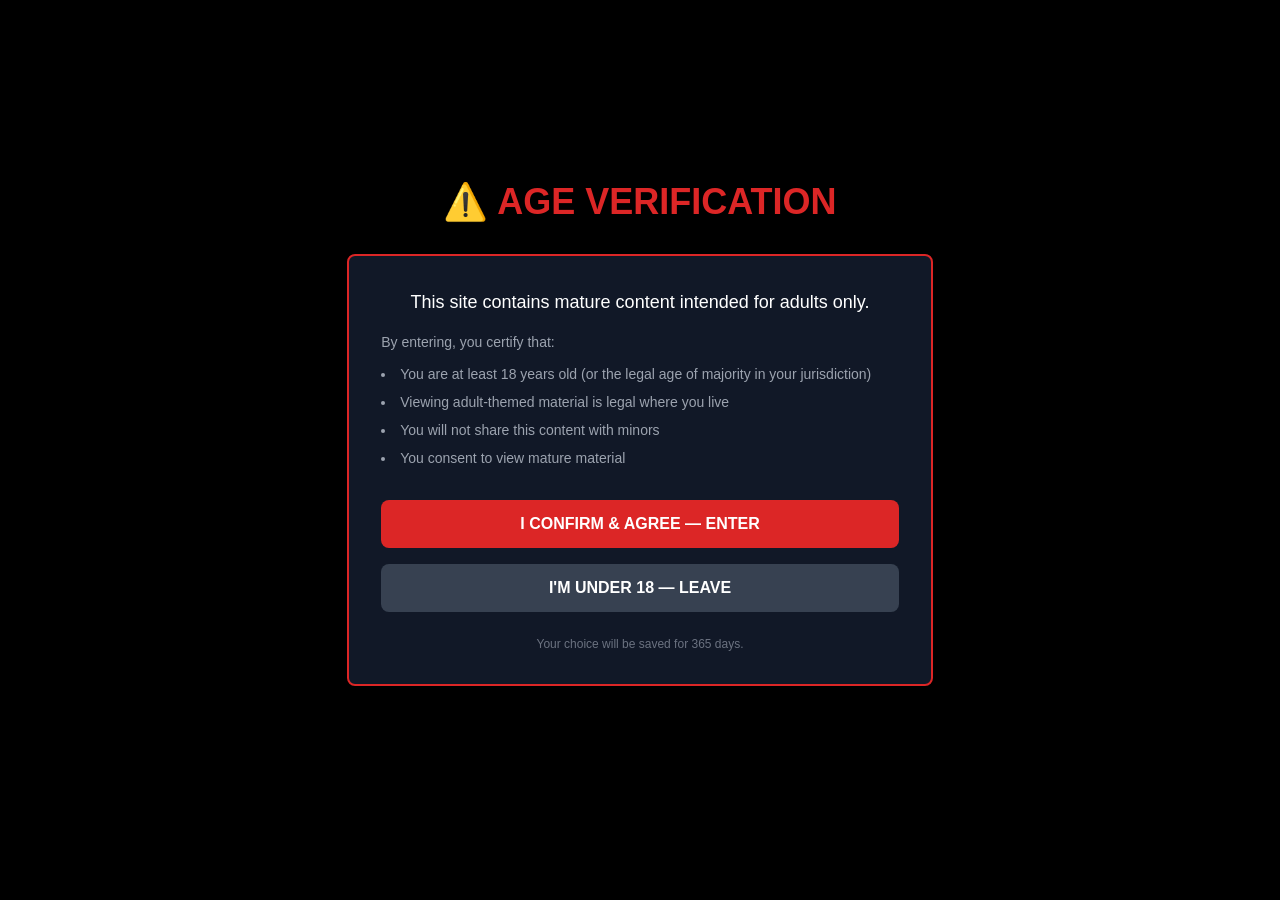
==== index.html @ cfccd3e4 "deploy: trigger p w" ====
<!DOCTYPE html><!--Yv0OJzsBeHcERtfbTDhoM--><html lang="en"><head><meta charSet="utf-8"/><meta name="viewport" content="width=device-width, initial-scale=1"/><link rel="preload" as="image" href="/teruko-banner.jpg"/><link rel="stylesheet" href="/_next/static/css/2d4ca1eadabb039b.css" data-precedence="next"/><link rel="preload" as="script" fetchPriority="low" href="/_next/static/chunks/webpack-4772d34723bd25e0.js"/><script src="/_next/static/chunks/4bd1b696-c023c6e3521b1417.js" async=""></script><script src="/_next/static/chunks/255-67e8754147461423.js" async=""></script><script src="/_next/static/chunks/main-app-3a2c3ef1e2e96ebe.js" async=""></script><script src="/_next/static/chunks/239-b646c2548f24b562.js" async=""></script><script src="/_next/static/chunks/app/page-3cd52ec85c9e591f.js" async=""></script><title>Goddess Teruko</title><meta name="description" content="Goddess Teruko - Personal Brand"/><script src="/_next/static/chunks/polyfills-42372ed130431b0a.js" noModule=""></script></head><body class="bg-black text-white"><div hidden=""><!--$--><!--/$--></div><main class="min-h-screen"><nav class="fixed top-0 w-full bg-black bg-opacity-90 backdrop-blur-md border-b border-gray-800 z-40"><div class="max-w-7xl mx-auto px-6 py-4"><p class="text-lg font-bold text-red-500 tracking-wider">WELCOME</p></div></nav><section class="pt-32 pb-20 px-6 flex items-center justify-center min-h-screen"><div class="max-w-6xl mx-auto w-full space-y-8"><div class="rounded-lg overflow-hidden border border-red-700 bg-gray-900 mx-auto w-full max-w-4xl"><div class="relative w-full"><img alt="Goddess Teruko" width="1200" height="600" decoding="async" data-nimg="1" class="w-full h-auto" style="color:transparent" src="/teruko-banner.jpg"/></div></div><div class="grid grid-cols-3 gap-6 max-w-4xl mx-auto w-full"><div class="col-span-2"><div class="p-12 rounded-xl border border-red-700 bg-gradient-to-br from-red-900/30 to-transparent h-full flex items-center justify-center cursor-default"><p class="text-2xl md:text-3xl font-bold leading-relaxed text-white text-center italic" style="font-family:Georgia, serif">Hello everyone I&#x27;m Teruko and I&#x27;m here to make you all my little pets~ come in my DMs and submit for me, don&#x27;t resist it&#x27;s pointless</p></div></div><div class="space-y-6"><a href="https://x.com/Goddess_Teruko" target="_blank" rel="noopener noreferrer" class="group block"><div class="glow-on-hover h-full p-8 rounded-xl border border-red-700/60 bg-gradient-to-br from-red-900/20 to-transparent hover:from-red-900/40 transition duration-300 cursor-pointer flex flex-col items-center justify-center space-y-4"><div class="w-14 h-14 rounded-full border-2 border-red-600 flex items-center justify-center group-hover:bg-red-700 transition duration-300"><svg class="w-7 h-7" fill="currentColor" viewBox="0 0 24 24"><path d="M23 3a10.9 10.9 0 01-3.14 1.53 4.48 4.48 0 00-7.86 3v1A10.66 10.66 0 013 4s-4 9 5 13a11.64 11.64 0 01-7 2s9 5 20 5a9.5 9.5 0 00-9-5.5c4.75 2.25 7-7 7-7a4.5 4.5 0 00-4.5-4.5z"></path></svg></div><p class="text-lg font-bold text-red-500 group-hover:text-red-400 transition">TWITTER</p></div></a><a href="https://throne.com/goddess_teruko_" target="_blank" rel="noopener noreferrer" class="group block"><div class="glow-on-hover h-full p-8 rounded-xl border border-red-700/60 bg-gradient-to-br from-red-900/20 to-transparent hover:from-red-900/40 transition duration-300 cursor-pointer flex flex-col items-center justify-center space-y-4"><div class="w-14 h-14 rounded-full border-2 border-red-600 flex items-center justify-center group-hover:bg-red-700 transition duration-300"><svg class="w-7 h-7" fill="currentColor" viewBox="0 0 24 24"><path d="M12 2l3.09 6.26L22 9.27l-5 4.87 1.18 6.88L12 17.77l-6.18 3.25L7 14.14 2 9.27l6.91-1.01L12 2z"></path></svg></div><p class="text-lg font-bold text-red-500 group-hover:text-red-400 transition">THRONE</p></div></a></div></div></div></section></main><!--$--><!--/$--><script src="/_next/static/chunks/webpack-4772d34723bd25e0.js" id="_R_" async=""></script><script>(self.__next_f=self.__next_f||[]).push([0])</script><script>self.__next_f.push([1,"1:\"$Sreact.fragment\"\n2:I[9766,[],\"\"]\n3:I[8924,[],\"\"]\n4:I[1959,[],\"ClientPageRoot\"]\n5:I[3267,[\"239\",\"static/chunks/239-b646c2548f24b562.js\",\"974\",\"static/chunks/app/page-3cd52ec85c9e591f.js\"],\"default\"]\n8:I[4431,[],\"OutletBoundary\"]\na:I[5278,[],\"AsyncMetadataOutlet\"]\nc:I[4431,[],\"ViewportBoundary\"]\ne:I[4431,[],\"MetadataBoundary\"]\nf:\"$Sreact.suspense\"\n11:I[7150,[],\"\"]\n:HL[\"/_next/static/css/2d4ca1eadabb039b.css\",\"style\"]\n"])</script><script>self.__next_f.push([1,"0:{\"P\":null,\"b\":\"Yv0OJzsBeHcERtfbTDhoM\",\"p\":\"\",\"c\":[\"\",\"\"],\"i\":false,\"f\":[[[\"\",{\"children\":[\"__PAGE__\",{}]},\"$undefined\",\"$undefined\",true],[\"\",[\"$\",\"$1\",\"c\",{\"children\":[[[\"$\",\"link\",\"0\",{\"rel\":\"stylesheet\",\"href\":\"/_next/static/css/2d4ca1eadabb039b.css\",\"precedence\":\"next\",\"crossOrigin\":\"$undefined\",\"nonce\":\"$undefined\"}]],[\"$\",\"html\",null,{\"lang\":\"en\",\"children\":[\"$\",\"body\",null,{\"className\":\"bg-black text-white\",\"children\":[\"$\",\"$L2\",null,{\"parallelRouterKey\":\"children\",\"error\":\"$undefined\",\"errorStyles\":\"$undefined\",\"errorScripts\":\"$undefined\",\"template\":[\"$\",\"$L3\",null,{}],\"templateStyles\":\"$undefined\",\"templateScripts\":\"$undefined\",\"notFound\":[[[\"$\",\"title\",null,{\"children\":\"404: This page could not be found.\"}],[\"$\",\"div\",null,{\"style\":{\"fontFamily\":\"system-ui,\\\"Segoe UI\\\",Roboto,Helvetica,Arial,sans-serif,\\\"Apple Color Emoji\\\",\\\"Segoe UI Emoji\\\"\",\"height\":\"100vh\",\"textAlign\":\"center\",\"display\":\"flex\",\"flexDirection\":\"column\",\"alignItems\":\"center\",\"justifyContent\":\"center\"},\"children\":[\"$\",\"div\",null,{\"children\":[[\"$\",\"style\",null,{\"dangerouslySetInnerHTML\":{\"__html\":\"body{color:#000;background:#fff;margin:0}.next-error-h1{border-right:1px solid rgba(0,0,0,.3)}@media (prefers-color-scheme:dark){body{color:#fff;background:#000}.next-error-h1{border-right:1px solid rgba(255,255,255,.3)}}\"}}],[\"$\",\"h1\",null,{\"className\":\"next-error-h1\",\"style\":{\"display\":\"inline-block\",\"margin\":\"0 20px 0 0\",\"padding\":\"0 23px 0 0\",\"fontSize\":24,\"fontWeight\":500,\"verticalAlign\":\"top\",\"lineHeight\":\"49px\"},\"children\":404}],[\"$\",\"div\",null,{\"style\":{\"display\":\"inline-block\"},\"children\":[\"$\",\"h2\",null,{\"style\":{\"fontSize\":14,\"fontWeight\":400,\"lineHeight\":\"49px\",\"margin\":0},\"children\":\"This page could not be found.\"}]}]]}]}]],[]],\"forbidden\":\"$undefined\",\"unauthorized\":\"$undefined\"}]}]}]]}],{\"children\":[\"__PAGE__\",[\"$\",\"$1\",\"c\",{\"children\":[[\"$\",\"$L4\",null,{\"Component\":\"$5\",\"searchParams\":{},\"params\":{},\"promises\":[\"$@6\",\"$@7\"]}],null,[\"$\",\"$L8\",null,{\"children\":[\"$L9\",[\"$\",\"$La\",null,{\"promise\":\"$@b\"}]]}]]}],{},null,false]},null,false],[\"$\",\"$1\",\"h\",{\"children\":[null,[[\"$\",\"$Lc\",null,{\"children\":\"$Ld\"}],null],[\"$\",\"$Le\",null,{\"children\":[\"$\",\"div\",null,{\"hidden\":true,\"children\":[\"$\",\"$f\",null,{\"fallback\":null,\"children\":\"$L10\"}]}]}]]}],false]],\"m\":\"$undefined\",\"G\":[\"$11\",[]],\"s\":false,\"S\":true}\n"])</script><script>self.__next_f.push([1,"6:{}\n7:\"$0:f:0:1:2:children:1:props:children:0:props:params\"\n"])</script><script>self.__next_f.push([1,"d:[[\"$\",\"meta\",\"0\",{\"charSet\":\"utf-8\"}],[\"$\",\"meta\",\"1\",{\"name\":\"viewport\",\"content\":\"width=device-width, initial-scale=1\"}]]\n9:null\n"])</script><script>self.__next_f.push([1,"b:{\"metadata\":[[\"$\",\"title\",\"0\",{\"children\":\"Goddess Teruko\"}],[\"$\",\"meta\",\"1\",{\"name\":\"description\",\"content\":\"Goddess Teruko - Personal Brand\"}]],\"error\":null,\"digest\":\"$undefined\"}\n"])</script><script>self.__next_f.push([1,"10:\"$b:metadata\"\n"])</script></body></html>
---- _next/static/css/2d4ca1eadabb039b.css ----
*,:after,:before{--tw-border-spacing-x:0;--tw-border-spacing-y:0;--tw-translate-x:0;--tw-translate-y:0;--tw-rotate:0;--tw-skew-x:0;--tw-skew-y:0;--tw-scale-x:1;--tw-scale-y:1;--tw-pan-x: ;--tw-pan-y: ;--tw-pinch-zoom: ;--tw-scroll-snap-strictness:proximity;--tw-gradient-from-position: ;--tw-gradient-via-position: ;--tw-gradient-to-position: ;--tw-ordinal: ;--tw-slashed-zero: ;--tw-numeric-figure: ;--tw-numeric-spacing: ;--tw-numeric-fraction: ;--tw-ring-inset: ;--tw-ring-offset-width:0px;--tw-ring-offset-color:#fff;--tw-ring-color:rgb(59 130 246/0.5);--tw-ring-offset-shadow:0 0 #0000;--tw-ring-shadow:0 0 #0000;--tw-shadow:0 0 #0000;--tw-shadow-colored:0 0 #0000;--tw-blur: ;--tw-brightness: ;--tw-contrast: ;--tw-grayscale: ;--tw-hue-rotate: ;--tw-invert: ;--tw-saturate: ;--tw-sepia: ;--tw-drop-shadow: ;--tw-backdrop-blur: ;--tw-backdrop-brightness: ;--tw-backdrop-contrast: ;--tw-backdrop-grayscale: ;--tw-backdrop-hue-rotate: ;--tw-backdrop-invert: ;--tw-backdrop-opacity: ;--tw-backdrop-saturate: ;--tw-backdrop-sepia: ;--tw-contain-size: ;--tw-contain-layout: ;--tw-contain-paint: ;--tw-contain-style: }::backdrop{--tw-border-spacing-x:0;--tw-border-spacing-y:0;--tw-translate-x:0;--tw-translate-y:0;--tw-rotate:0;--tw-skew-x:0;--tw-skew-y:0;--tw-scale-x:1;--tw-scale-y:1;--tw-pan-x: ;--tw-pan-y: ;--tw-pinch-zoom: ;--tw-scroll-snap-strictness:proximity;--tw-gradient-from-position: ;--tw-gradient-via-position: ;--tw-gradient-to-position: ;--tw-ordinal: ;--tw-slashed-zero: ;--tw-numeric-figure: ;--tw-numeric-spacing: ;--tw-numeric-fraction: ;--tw-ring-inset: ;--tw-ring-offset-width:0px;--tw-ring-offset-color:#fff;--tw-ring-color:rgb(59 130 246/0.5);--tw-ring-offset-shadow:0 0 #0000;--tw-ring-shadow:0 0 #0000;--tw-shadow:0 0 #0000;--tw-shadow-colored:0 0 #0000;--tw-blur: ;--tw-brightness: ;--tw-contrast: ;--tw-grayscale: ;--tw-hue-rotate: ;--tw-invert: ;--tw-saturate: ;--tw-sepia: ;--tw-drop-shadow: ;--tw-backdrop-blur: ;--tw-backdrop-brightness: ;--tw-backdrop-contrast: ;--tw-backdrop-grayscale: ;--tw-backdrop-hue-rotate: ;--tw-backdrop-invert: ;--tw-backdrop-opacity: ;--tw-backdrop-saturate: ;--tw-backdrop-sepia: ;--tw-contain-size: ;--tw-contain-layout: ;--tw-contain-paint: ;--tw-contain-style: }/*
! tailwindcss v3.4.19 | MIT License | https://tailwindcss.com
*/*,:after,:before{box-sizing:border-box;border:0 solid #e5e7eb}:after,:before{--tw-content:""}:host,html{line-height:1.5;-webkit-text-size-adjust:100%;-moz-tab-size:4;-o-tab-size:4;tab-size:4;font-family:ui-sans-serif,system-ui,sans-serif,Apple Color Emoji,Segoe UI Emoji,Segoe UI Symbol,Noto Color Emoji;font-feature-settings:normal;font-variation-settings:normal;-webkit-tap-highlight-color:transparent}body{margin:0;line-height:inherit}hr{height:0;color:inherit;border-top-width:1px}abbr:where([title]){-webkit-text-decoration:underline dotted;text-decoration:underline dotted}h1,h2,h3,h4,h5,h6{font-size:inherit;font-weight:inherit}a{color:inherit;text-decoration:inherit}b,strong{font-weight:bolder}code,kbd,pre,samp{font-family:ui-monospace,SFMono-Regular,Menlo,Monaco,Consolas,Liberation Mono,Courier New,monospace;font-feature-settings:normal;font-variation-settings:normal;font-size:1em}small{font-size:80%}sub,sup{font-size:75%;line-height:0;position:relative;vertical-align:baseline}sub{bottom:-.25em}sup{top:-.5em}table{text-indent:0;border-color:inherit;border-collapse:collapse}button,input,optgroup,select,textarea{font-family:inherit;font-feature-settings:inherit;font-variation-settings:inherit;font-size:100%;font-weight:inherit;line-height:inherit;letter-spacing:inherit;color:inherit;margin:0;padding:0}button,select{text-transform:none}button,input:where([type=button]),input:where([type=reset]),input:where([type=submit]){-webkit-appearance:button;background-color:transparent;background-image:none}:-moz-focusring{outline:auto}:-moz-ui-invalid{box-shadow:none}progress{vertical-align:baseline}::-webkit-inner-spin-button,::-webkit-outer-spin-button{height:auto}[type=search]{-webkit-appearance:textfield;outline-offset:-2px}::-webkit-search-decoration{-webkit-appearance:none}::-webkit-file-upload-button{-webkit-appearance:button;font:inherit}summary{display:list-item}blockquote,dd,dl,figure,h1,h2,h3,h4,h5,h6,hr,p,pre{margin:0}fieldset{margin:0}fieldset,legend{padding:0}menu,ol,ul{list-style:none;margin:0;padding:0}dialog{padding:0}textarea{resize:vertical}input::-moz-placeholder,textarea::-moz-placeholder{opacity:1;color:#9ca3af}input::placeholder,textarea::placeholder{opacity:1;color:#9ca3af}[role=button],button{cursor:pointer}:disabled{cursor:default}audio,canvas,embed,iframe,img,object,svg,video{display:block;vertical-align:middle}img,video{max-width:100%;height:auto}[hidden]:where(:not([hidden=until-found])){display:none}.fixed{position:fixed}.relative{position:relative}.inset-0{inset:0}.top-0{top:0}.z-40{z-index:40}.z-50{z-index:50}.col-span-2{grid-column:span 2/span 2}.mx-auto{margin-left:auto;margin-right:auto}.mb-4{margin-bottom:1rem}.mb-8{margin-bottom:2rem}.mt-6{margin-top:1.5rem}.block{display:block}.flex{display:flex}.grid{display:grid}.h-14{height:3.5rem}.h-7{height:1.75rem}.h-auto{height:auto}.h-full{height:100%}.min-h-screen{min-height:100vh}.w-14{width:3.5rem}.w-7{width:1.75rem}.w-full{width:100%}.max-w-2xl{max-width:42rem}.max-w-4xl{max-width:56rem}.max-w-6xl{max-width:72rem}.max-w-7xl{max-width:80rem}.transform{transform:translate(var(--tw-translate-x),var(--tw-translate-y)) rotate(var(--tw-rotate)) skewX(var(--tw-skew-x)) skewY(var(--tw-skew-y)) scaleX(var(--tw-scale-x)) scaleY(var(--tw-scale-y))}.cursor-default{cursor:default}.cursor-pointer{cursor:pointer}.list-inside{list-style-position:inside}.list-disc{list-style-type:disc}.grid-cols-3{grid-template-columns:repeat(3,minmax(0,1fr))}.flex-col{flex-direction:column}.items-center{align-items:center}.justify-center{justify-content:center}.gap-6{gap:1.5rem}.space-y-2>:not([hidden])~:not([hidden]){--tw-space-y-reverse:0;margin-top:calc(.5rem * calc(1 - var(--tw-space-y-reverse)));margin-bottom:calc(.5rem * var(--tw-space-y-reverse))}.space-y-3>:not([hidden])~:not([hidden]){--tw-space-y-reverse:0;margin-top:calc(.75rem * calc(1 - var(--tw-space-y-reverse)));margin-bottom:calc(.75rem * var(--tw-space-y-reverse))}.space-y-4>:not([hidden])~:not([hidden]){--tw-space-y-reverse:0;margin-top:calc(1rem * calc(1 - var(--tw-space-y-reverse)));margin-bottom:calc(1rem * var(--tw-space-y-reverse))}.space-y-6>:not([hidden])~:not([hidden]){--tw-space-y-reverse:0;margin-top:calc(1.5rem * calc(1 - var(--tw-space-y-reverse)));margin-bottom:calc(1.5rem * var(--tw-space-y-reverse))}.space-y-8>:not([hidden])~:not([hidden]){--tw-space-y-reverse:0;margin-top:calc(2rem * calc(1 - var(--tw-space-y-reverse)));margin-bottom:calc(2rem * var(--tw-space-y-reverse))}.overflow-hidden{overflow:hidden}.rounded-full{border-radius:9999px}.rounded-lg{border-radius:.5rem}.rounded-xl{border-radius:.75rem}.border{border-width:1px}.border-2{border-width:2px}.border-b{border-bottom-width:1px}.border-gray-800{--tw-border-opacity:1;border-color:rgb(31 41 55/var(--tw-border-opacity,1))}.border-red-600{--tw-border-opacity:1;border-color:rgb(220 38 38/var(--tw-border-opacity,1))}.border-red-700{--tw-border-opacity:1;border-color:rgb(185 28 28/var(--tw-border-opacity,1))}.border-red-700\/60{border-color:rgb(185 28 28/.6)}.bg-black{--tw-bg-opacity:1;background-color:rgb(0 0 0/var(--tw-bg-opacity,1))}.bg-gray-700{--tw-bg-opacity:1;background-color:rgb(55 65 81/var(--tw-bg-opacity,1))}.bg-gray-900{--tw-bg-opacity:1;background-color:rgb(17 24 39/var(--tw-bg-opacity,1))}.bg-red-600{--tw-bg-opacity:1;background-color:rgb(220 38 38/var(--tw-bg-opacity,1))}.bg-opacity-90{--tw-bg-opacity:0.9}.bg-gradient-to-br{background-image:linear-gradient(to bottom right,var(--tw-gradient-stops))}.from-red-900\/20{--tw-gradient-from:rgb(127 29 29/0.2) var(--tw-gradient-from-position);--tw-gradient-to:rgb(127 29 29/0) var(--tw-gradient-to-position);--tw-gradient-stops:var(--tw-gradient-from),var(--tw-gradient-to)}.from-red-900\/30{--tw-gradient-from:rgb(127 29 29/0.3) var(--tw-gradient-from-position);--tw-gradient-to:rgb(127 29 29/0) var(--tw-gradient-to-position);--tw-gradient-stops:var(--tw-gradient-from),var(--tw-gradient-to)}.to-transparent{--tw-gradient-to:transparent var(--tw-gradient-to-position)}.p-12{padding:3rem}.p-8{padding:2rem}.px-6{padding-left:1.5rem;padding-right:1.5rem}.py-12{padding-top:3rem;padding-bottom:3rem}.py-3{padding-top:.75rem;padding-bottom:.75rem}.py-4{padding-top:1rem;padding-bottom:1rem}.pb-20{padding-bottom:5rem}.pt-32{padding-top:8rem}.text-left{text-align:left}.text-center{text-align:center}.text-2xl{font-size:1.5rem;line-height:2rem}.text-4xl{font-size:2.25rem;line-height:2.5rem}.text-lg{font-size:1.125rem;line-height:1.75rem}.text-sm{font-size:.875rem;line-height:1.25rem}.text-xs{font-size:.75rem;line-height:1rem}.font-bold{font-weight:700}.italic{font-style:italic}.leading-relaxed{line-height:1.625}.tracking-wider{letter-spacing:.05em}.text-gray-400{--tw-text-opacity:1;color:rgb(156 163 175/var(--tw-text-opacity,1))}.text-gray-500{--tw-text-opacity:1;color:rgb(107 114 128/var(--tw-text-opacity,1))}.text-red-500{--tw-text-opacity:1;color:rgb(239 68 68/var(--tw-text-opacity,1))}.text-red-600{--tw-text-opacity:1;color:rgb(220 38 38/var(--tw-text-opacity,1))}.text-white{--tw-text-opacity:1;color:rgb(255 255 255/var(--tw-text-opacity,1))}.backdrop-blur-md{--tw-backdrop-blur:blur(12px);backdrop-filter:var(--tw-backdrop-blur) var(--tw-backdrop-brightness) var(--tw-backdrop-contrast) var(--tw-backdrop-grayscale) var(--tw-backdrop-hue-rotate) var(--tw-backdrop-invert) var(--tw-backdrop-opacity) var(--tw-backdrop-saturate) var(--tw-backdrop-sepia)}.transition{transition-property:color,background-color,border-color,text-decoration-color,fill,stroke,opacity,box-shadow,transform,filter,backdrop-filter;transition-timing-function:cubic-bezier(.4,0,.2,1);transition-duration:.15s}.duration-300{transition-duration:.3s}*{margin:0;padding:0;box-sizing:border-box}html{scroll-behavior:smooth}body{font-family:-apple-system,BlinkMacSystemFont,Segoe UI,Roboto,Helvetica Neue,Arial,sans-serif;background:linear-gradient(135deg,#2a0f0f,#3d1818 25%,#331313 50%,#4a2020 75%,#220808);background-attachment:fixed;color:#ffffff;overflow-x:hidden;position:relative}body:before{content:"";position:fixed;top:0;left:0;right:0;bottom:0;background-image:radial-gradient(circle at 20% 30%,rgba(255,100,100,.08) 0,transparent 8%),radial-gradient(circle at 80% 70%,rgba(200,50,50,.06) 0,transparent 6%),radial-gradient(circle at 40% 80%,rgba(255,150,150,.07) 0,transparent 7%),radial-gradient(circle at 90% 20%,rgba(220,80,80,.05) 0,transparent 5%),radial-gradient(circle at 10% 60%,rgba(255,120,120,.06) 0,transparent 6%),radial-gradient(circle at 60% 50%,rgba(200,60,60,.05) 0,transparent 7%);pointer-events:none;z-index:0}.glow-on-hover{position:relative;transition:all .3s ease;overflow:hidden}.glow-on-hover:before{content:"";position:absolute;top:0;left:0;right:0;bottom:0;background:radial-gradient(circle at var(--mouse-x,50%) var(--mouse-y,50%),rgba(220,38,38,.3) 0,transparent 50%);opacity:0;transition:opacity .3s ease;pointer-events:none;z-index:1}.glow-on-hover:hover:before{opacity:1}.glow-on-hover>*{position:relative;z-index:2}a,button{transition:all .3s ease}.hover\:scale-105:hover{--tw-scale-x:1.05;--tw-scale-y:1.05;transform:translate(var(--tw-translate-x),var(--tw-translate-y)) rotate(var(--tw-rotate)) skewX(var(--tw-skew-x)) skewY(var(--tw-skew-y)) scaleX(var(--tw-scale-x)) scaleY(var(--tw-scale-y))}.hover\:bg-gray-600:hover{--tw-bg-opacity:1;background-color:rgb(75 85 99/var(--tw-bg-opacity,1))}.hover\:bg-red-700:hover{--tw-bg-opacity:1;background-color:rgb(185 28 28/var(--tw-bg-opacity,1))}.hover\:from-red-900\/40:hover{--tw-gradient-from:rgb(127 29 29/0.4) var(--tw-gradient-from-position);--tw-gradient-to:rgb(127 29 29/0) var(--tw-gradient-to-position);--tw-gradient-stops:var(--tw-gradient-from),var(--tw-gradient-to)}.group:hover .group-hover\:bg-red-700{--tw-bg-opacity:1;background-color:rgb(185 28 28/var(--tw-bg-opacity,1))}.group:hover .group-hover\:text-red-400{--tw-text-opacity:1;color:rgb(248 113 113/var(--tw-text-opacity,1))}@media (min-width:768px){.md\:text-3xl{font-size:1.875rem;line-height:2.25rem}}
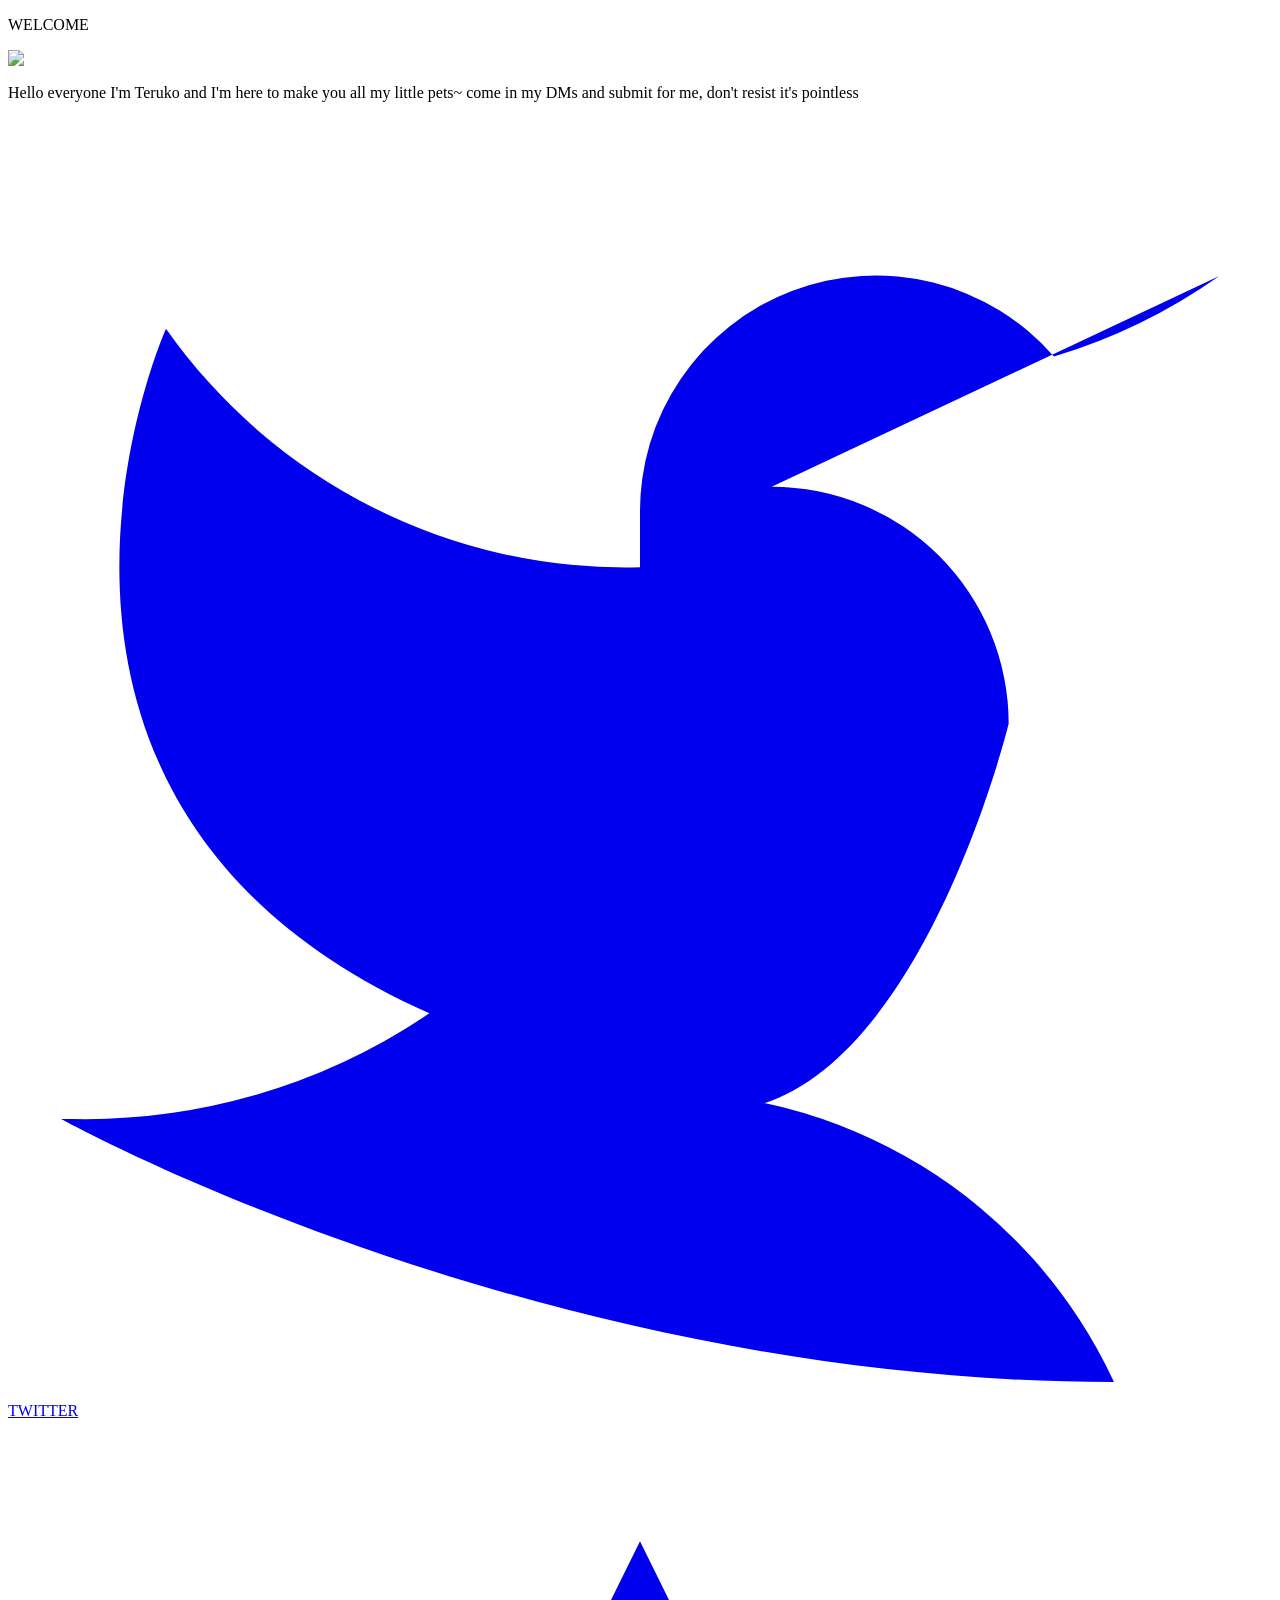
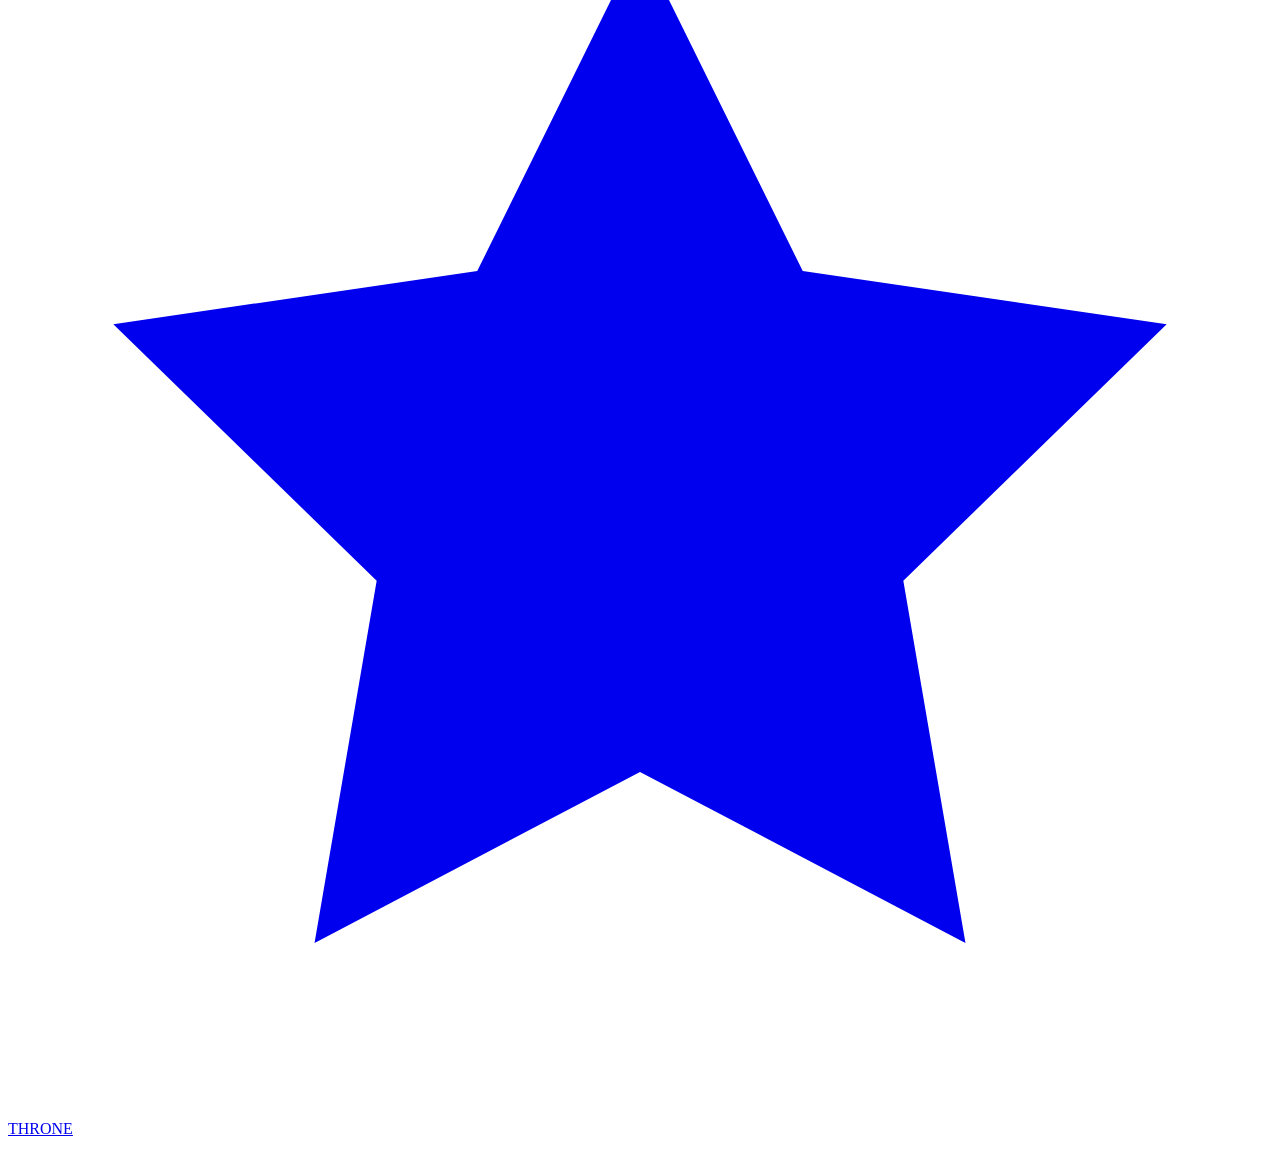
==== commit e5ebbde0: "Updates" ====
--- a/index.html
+++ b/index.html
@@ -1 +1 @@
-<!DOCTYPE html><!--Yv0OJzsBeHcERtfbTDhoM--><html lang="en"><head><meta charSet="utf-8"/><meta name="viewport" content="width=device-width, initial-scale=1"/><link rel="preload" as="image" href="/teruko-banner.jpg"/><link rel="stylesheet" href="/_next/static/css/2d4ca1eadabb039b.css" data-precedence="next"/><link rel="preload" as="script" fetchPriority="low" href="/_next/static/chunks/webpack-4772d34723bd25e0.js"/><script src="/_next/static/chunks/4bd1b696-c023c6e3521b1417.js" async=""></script><script src="/_next/static/chunks/255-67e8754147461423.js" async=""></script><script src="/_next/static/chunks/main-app-3a2c3ef1e2e96ebe.js" async=""></script><script src="/_next/static/chunks/239-b646c2548f24b562.js" async=""></script><script src="/_next/static/chunks/app/page-3cd52ec85c9e591f.js" async=""></script><title>Goddess Teruko</title><meta name="description" content="Goddess Teruko - Personal Brand"/><script src="/_next/static/chunks/polyfills-42372ed130431b0a.js" noModule=""></script></head><body class="bg-black text-white"><div hidden=""><!--$--><!--/$--></div><main class="min-h-screen"><nav class="fixed top-0 w-full bg-black bg-opacity-90 backdrop-blur-md border-b border-gray-800 z-40"><div class="max-w-7xl mx-auto px-6 py-4"><p class="text-lg font-bold text-red-500 tracking-wider">WELCOME</p></div></nav><section class="pt-32 pb-20 px-6 flex items-center justify-center min-h-screen"><div class="max-w-6xl mx-auto w-full space-y-8"><div class="rounded-lg overflow-hidden border border-red-700 bg-gray-900 mx-auto w-full max-w-4xl"><div class="relative w-full"><img alt="Goddess Teruko" width="1200" height="600" decoding="async" data-nimg="1" class="w-full h-auto" style="color:transparent" src="/teruko-banner.jpg"/></div></div><div class="grid grid-cols-3 gap-6 max-w-4xl mx-auto w-full"><div class="col-span-2"><div class="p-12 rounded-xl border border-red-700 bg-gradient-to-br from-red-900/30 to-transparent h-full flex items-center justify-center cursor-default"><p class="text-2xl md:text-3xl font-bold leading-relaxed text-white text-center italic" style="font-family:Georgia, serif">Hello everyone I&#x27;m Teruko and I&#x27;m here to make you all my little pets~ come in my DMs and submit for me, don&#x27;t resist it&#x27;s pointless</p></div></div><div class="space-y-6"><a href="https://x.com/Goddess_Teruko" target="_blank" rel="noopener noreferrer" class="group block"><div class="glow-on-hover h-full p-8 rounded-xl border border-red-700/60 bg-gradient-to-br from-red-900/20 to-transparent hover:from-red-900/40 transition duration-300 cursor-pointer flex flex-col items-center justify-center space-y-4"><div class="w-14 h-14 rounded-full border-2 border-red-600 flex items-center justify-center group-hover:bg-red-700 transition duration-300"><svg class="w-7 h-7" fill="currentColor" viewBox="0 0 24 24"><path d="M23 3a10.9 10.9 0 01-3.14 1.53 4.48 4.48 0 00-7.86 3v1A10.66 10.66 0 013 4s-4 9 5 13a11.64 11.64 0 01-7 2s9 5 20 5a9.5 9.5 0 00-9-5.5c4.75 2.25 7-7 7-7a4.5 4.5 0 00-4.5-4.5z"></path></svg></div><p class="text-lg font-bold text-red-500 group-hover:text-red-400 transition">TWITTER</p></div></a><a href="https://throne.com/goddess_teruko_" target="_blank" rel="noopener noreferrer" class="group block"><div class="glow-on-hover h-full p-8 rounded-xl border border-red-700/60 bg-gradient-to-br from-red-900/20 to-transparent hover:from-red-900/40 transition duration-300 cursor-pointer flex flex-col items-center justify-center space-y-4"><div class="w-14 h-14 rounded-full border-2 border-red-600 flex items-center justify-center group-hover:bg-red-700 transition duration-300"><svg class="w-7 h-7" fill="currentColor" viewBox="0 0 24 24"><path d="M12 2l3.09 6.26L22 9.27l-5 4.87 1.18 6.88L12 17.77l-6.18 3.25L7 14.14 2 9.27l6.91-1.01L12 2z"></path></svg></div><p class="text-lg font-bold text-red-500 group-hover:text-red-400 transition">THRONE</p></div></a></div></div></div></section></main><!--$--><!--/$--><script src="/_next/static/chunks/webpack-4772d34723bd25e0.js" id="_R_" async=""></script><script>(self.__next_f=self.__next_f||[]).push([0])</script><script>self.__next_f.push([1,"1:\"$Sreact.fragment\"\n2:I[9766,[],\"\"]\n3:I[8924,[],\"\"]\n4:I[1959,[],\"ClientPageRoot\"]\n5:I[3267,[\"239\",\"static/chunks/239-b646c2548f24b562.js\",\"974\",\"static/chunks/app/page-3cd52ec85c9e591f.js\"],\"default\"]\n8:I[4431,[],\"OutletBoundary\"]\na:I[5278,[],\"AsyncMetadataOutlet\"]\nc:I[4431,[],\"ViewportBoundary\"]\ne:I[4431,[],\"MetadataBoundary\"]\nf:\"$Sreact.suspense\"\n11:I[7150,[],\"\"]\n:HL[\"/_next/static/css/2d4ca1eadabb039b.css\",\"style\"]\n"])</script><script>self.__next_f.push([1,"0:{\"P\":null,\"b\":\"Yv0OJzsBeHcERtfbTDhoM\",\"p\":\"\",\"c\":[\"\",\"\"],\"i\":false,\"f\":[[[\"\",{\"children\":[\"__PAGE__\",{}]},\"$undefined\",\"$undefined\",true],[\"\",[\"$\",\"$1\",\"c\",{\"children\":[[[\"$\",\"link\",\"0\",{\"rel\":\"stylesheet\",\"href\":\"/_next/static/css/2d4ca1eadabb039b.css\",\"precedence\":\"next\",\"crossOrigin\":\"$undefined\",\"nonce\":\"$undefined\"}]],[\"$\",\"html\",null,{\"lang\":\"en\",\"children\":[\"$\",\"body\",null,{\"className\":\"bg-black text-white\",\"children\":[\"$\",\"$L2\",null,{\"parallelRouterKey\":\"children\",\"error\":\"$undefined\",\"errorStyles\":\"$undefined\",\"errorScripts\":\"$undefined\",\"template\":[\"$\",\"$L3\",null,{}],\"templateStyles\":\"$undefined\",\"templateScripts\":\"$undefined\",\"notFound\":[[[\"$\",\"title\",null,{\"children\":\"404: This page could not be found.\"}],[\"$\",\"div\",null,{\"style\":{\"fontFamily\":\"system-ui,\\\"Segoe UI\\\",Roboto,Helvetica,Arial,sans-serif,\\\"Apple Color Emoji\\\",\\\"Segoe UI Emoji\\\"\",\"height\":\"100vh\",\"textAlign\":\"center\",\"display\":\"flex\",\"flexDirection\":\"column\",\"alignItems\":\"center\",\"justifyContent\":\"center\"},\"children\":[\"$\",\"div\",null,{\"children\":[[\"$\",\"style\",null,{\"dangerouslySetInnerHTML\":{\"__html\":\"body{color:#000;background:#fff;margin:0}.next-error-h1{border-right:1px solid rgba(0,0,0,.3)}@media (prefers-color-scheme:dark){body{color:#fff;background:#000}.next-error-h1{border-right:1px solid rgba(255,255,255,.3)}}\"}}],[\"$\",\"h1\",null,{\"className\":\"next-error-h1\",\"style\":{\"display\":\"inline-block\",\"margin\":\"0 20px 0 0\",\"padding\":\"0 23px 0 0\",\"fontSize\":24,\"fontWeight\":500,\"verticalAlign\":\"top\",\"lineHeight\":\"49px\"},\"children\":404}],[\"$\",\"div\",null,{\"style\":{\"display\":\"inline-block\"},\"children\":[\"$\",\"h2\",null,{\"style\":{\"fontSize\":14,\"fontWeight\":400,\"lineHeight\":\"49px\",\"margin\":0},\"children\":\"This page could not be found.\"}]}]]}]}]],[]],\"forbidden\":\"$undefined\",\"unauthorized\":\"$undefined\"}]}]}]]}],{\"children\":[\"__PAGE__\",[\"$\",\"$1\",\"c\",{\"children\":[[\"$\",\"$L4\",null,{\"Component\":\"$5\",\"searchParams\":{},\"params\":{},\"promises\":[\"$@6\",\"$@7\"]}],null,[\"$\",\"$L8\",null,{\"children\":[\"$L9\",[\"$\",\"$La\",null,{\"promise\":\"$@b\"}]]}]]}],{},null,false]},null,false],[\"$\",\"$1\",\"h\",{\"children\":[null,[[\"$\",\"$Lc\",null,{\"children\":\"$Ld\"}],null],[\"$\",\"$Le\",null,{\"children\":[\"$\",\"div\",null,{\"hidden\":true,\"children\":[\"$\",\"$f\",null,{\"fallback\":null,\"children\":\"$L10\"}]}]}]]}],false]],\"m\":\"$undefined\",\"G\":[\"$11\",[]],\"s\":false,\"S\":true}\n"])</script><script>self.__next_f.push([1,"6:{}\n7:\"$0:f:0:1:2:children:1:props:children:0:props:params\"\n"])</script><script>self.__next_f.push([1,"d:[[\"$\",\"meta\",\"0\",{\"charSet\":\"utf-8\"}],[\"$\",\"meta\",\"1\",{\"name\":\"viewport\",\"content\":\"width=device-width, initial-scale=1\"}]]\n9:null\n"])</script><script>self.__next_f.push([1,"b:{\"metadata\":[[\"$\",\"title\",\"0\",{\"children\":\"Goddess Teruko\"}],[\"$\",\"meta\",\"1\",{\"name\":\"description\",\"content\":\"Goddess Teruko - Personal Brand\"}]],\"error\":null,\"digest\":\"$undefined\"}\n"])</script><script>self.__next_f.push([1,"10:\"$b:metadata\"\n"])</script></body></html>+<!DOCTYPE html><!--r1YlYE_jEVz8OmaRLyeWS--><html lang="en"><head><meta charSet="utf-8"/><meta name="viewport" content="width=device-width, initial-scale=1"/><link rel="preload" as="image" href="/Goddess_Teruko/teruko-banner.jpg"/><link rel="stylesheet" href="/Goddess_Teruko/_next/static/css/2d4ca1eadabb039b.css" data-precedence="next"/><link rel="preload" as="script" fetchPriority="low" href="/Goddess_Teruko/_next/static/chunks/webpack-8eb8d79c21319f94.js"/><script src="/Goddess_Teruko/_next/static/chunks/4bd1b696-c023c6e3521b1417.js" async=""></script><script src="/Goddess_Teruko/_next/static/chunks/255-88cff77ca4b2ac34.js" async=""></script><script src="/Goddess_Teruko/_next/static/chunks/main-app-3a2c3ef1e2e96ebe.js" async=""></script><script src="/Goddess_Teruko/_next/static/chunks/239-3ba2432edc72f6a5.js" async=""></script><script src="/Goddess_Teruko/_next/static/chunks/app/page-348a786a5e4de2d7.js" async=""></script><title>Goddess Teruko</title><meta name="description" content="Goddess Teruko - Personal Brand"/><script src="/Goddess_Teruko/_next/static/chunks/polyfills-42372ed130431b0a.js" noModule=""></script></head><body class="bg-black text-white"><div hidden=""><!--$--><!--/$--></div><main class="min-h-screen"><nav class="fixed top-0 w-full bg-black bg-opacity-90 backdrop-blur-md border-b border-gray-800 z-40"><div class="max-w-7xl mx-auto px-6 py-4"><p class="text-lg font-bold text-red-500 tracking-wider">WELCOME</p></div></nav><section class="pt-32 pb-20 px-6 flex items-center justify-center min-h-screen"><div class="max-w-6xl mx-auto w-full space-y-8"><div class="rounded-lg overflow-hidden border border-red-700 bg-gray-900 mx-auto w-full max-w-4xl"><div class="relative w-full"><img alt="Goddess Teruko" width="1200" height="600" decoding="async" data-nimg="1" class="w-full h-auto" style="color:transparent" src="/Goddess_Teruko/teruko-banner.jpg"/></div></div><div class="grid grid-cols-3 gap-6 max-w-4xl mx-auto w-full"><div class="col-span-2"><div class="p-12 rounded-xl border border-red-700 bg-gradient-to-br from-red-900/30 to-transparent h-full flex items-center justify-center cursor-default"><p class="text-2xl md:text-3xl font-bold leading-relaxed text-white text-center italic" style="font-family:Georgia, serif">Hello everyone I&#x27;m Teruko and I&#x27;m here to make you all my little pets~ come in my DMs and submit for me, don&#x27;t resist it&#x27;s pointless</p></div></div><div class="space-y-6"><a href="https://x.com/Goddess_Teruko" target="_blank" rel="noopener noreferrer" class="group block"><div class="glow-on-hover h-full p-8 rounded-xl border border-red-700/60 bg-gradient-to-br from-red-900/20 to-transparent hover:from-red-900/40 transition duration-300 cursor-pointer flex flex-col items-center justify-center space-y-4"><div class="w-14 h-14 rounded-full border-2 border-red-600 flex items-center justify-center group-hover:bg-red-700 transition duration-300"><svg class="w-7 h-7" fill="currentColor" viewBox="0 0 24 24"><path d="M23 3a10.9 10.9 0 01-3.14 1.53 4.48 4.48 0 00-7.86 3v1A10.66 10.66 0 013 4s-4 9 5 13a11.64 11.64 0 01-7 2s9 5 20 5a9.5 9.5 0 00-9-5.5c4.75 2.25 7-7 7-7a4.5 4.5 0 00-4.5-4.5z"></path></svg></div><p class="text-lg font-bold text-red-500 group-hover:text-red-400 transition">TWITTER</p></div></a><a href="https://throne.com/goddess_teruko_" target="_blank" rel="noopener noreferrer" class="group block"><div class="glow-on-hover h-full p-8 rounded-xl border border-red-700/60 bg-gradient-to-br from-red-900/20 to-transparent hover:from-red-900/40 transition duration-300 cursor-pointer flex flex-col items-center justify-center space-y-4"><div class="w-14 h-14 rounded-full border-2 border-red-600 flex items-center justify-center group-hover:bg-red-700 transition duration-300"><svg class="w-7 h-7" fill="currentColor" viewBox="0 0 24 24"><path d="M12 2l3.09 6.26L22 9.27l-5 4.87 1.18 6.88L12 17.77l-6.18 3.25L7 14.14 2 9.27l6.91-1.01L12 2z"></path></svg></div><p class="text-lg font-bold text-red-500 group-hover:text-red-400 transition">THRONE</p></div></a></div></div></div></section></main><!--$--><!--/$--><script src="/Goddess_Teruko/_next/static/chunks/webpack-8eb8d79c21319f94.js" id="_R_" async=""></script><script>(self.__next_f=self.__next_f||[]).push([0])</script><script>self.__next_f.push([1,"1:\"$Sreact.fragment\"\n2:I[9766,[],\"\"]\n3:I[8924,[],\"\"]\n4:I[1959,[],\"ClientPageRoot\"]\n5:I[3267,[\"239\",\"static/chunks/239-3ba2432edc72f6a5.js\",\"974\",\"static/chunks/app/page-348a786a5e4de2d7.js\"],\"default\"]\n8:I[4431,[],\"OutletBoundary\"]\na:I[5278,[],\"AsyncMetadataOutlet\"]\nc:I[4431,[],\"ViewportBoundary\"]\ne:I[4431,[],\"MetadataBoundary\"]\nf:\"$Sreact.suspense\"\n11:I[7150,[],\"\"]\n:HL[\"/Goddess_Teruko/_next/static/css/2d4ca1eadabb039b.css\",\"style\"]\n"])</script><script>self.__next_f.push([1,"0:{\"P\":null,\"b\":\"r1YlYE_jEVz8OmaRLyeWS\",\"p\":\"/Goddess_Teruko\",\"c\":[\"\",\"\"],\"i\":false,\"f\":[[[\"\",{\"children\":[\"__PAGE__\",{}]},\"$undefined\",\"$undefined\",true],[\"\",[\"$\",\"$1\",\"c\",{\"children\":[[[\"$\",\"link\",\"0\",{\"rel\":\"stylesheet\",\"href\":\"/Goddess_Teruko/_next/static/css/2d4ca1eadabb039b.css\",\"precedence\":\"next\",\"crossOrigin\":\"$undefined\",\"nonce\":\"$undefined\"}]],[\"$\",\"html\",null,{\"lang\":\"en\",\"children\":[\"$\",\"body\",null,{\"className\":\"bg-black text-white\",\"children\":[\"$\",\"$L2\",null,{\"parallelRouterKey\":\"children\",\"error\":\"$undefined\",\"errorStyles\":\"$undefined\",\"errorScripts\":\"$undefined\",\"template\":[\"$\",\"$L3\",null,{}],\"templateStyles\":\"$undefined\",\"templateScripts\":\"$undefined\",\"notFound\":[[[\"$\",\"title\",null,{\"children\":\"404: This page could not be found.\"}],[\"$\",\"div\",null,{\"style\":{\"fontFamily\":\"system-ui,\\\"Segoe UI\\\",Roboto,Helvetica,Arial,sans-serif,\\\"Apple Color Emoji\\\",\\\"Segoe UI Emoji\\\"\",\"height\":\"100vh\",\"textAlign\":\"center\",\"display\":\"flex\",\"flexDirection\":\"column\",\"alignItems\":\"center\",\"justifyContent\":\"center\"},\"children\":[\"$\",\"div\",null,{\"children\":[[\"$\",\"style\",null,{\"dangerouslySetInnerHTML\":{\"__html\":\"body{color:#000;background:#fff;margin:0}.next-error-h1{border-right:1px solid rgba(0,0,0,.3)}@media (prefers-color-scheme:dark){body{color:#fff;background:#000}.next-error-h1{border-right:1px solid rgba(255,255,255,.3)}}\"}}],[\"$\",\"h1\",null,{\"className\":\"next-error-h1\",\"style\":{\"display\":\"inline-block\",\"margin\":\"0 20px 0 0\",\"padding\":\"0 23px 0 0\",\"fontSize\":24,\"fontWeight\":500,\"verticalAlign\":\"top\",\"lineHeight\":\"49px\"},\"children\":404}],[\"$\",\"div\",null,{\"style\":{\"display\":\"inline-block\"},\"children\":[\"$\",\"h2\",null,{\"style\":{\"fontSize\":14,\"fontWeight\":400,\"lineHeight\":\"49px\",\"margin\":0},\"children\":\"This page could not be found.\"}]}]]}]}]],[]],\"forbidden\":\"$undefined\",\"unauthorized\":\"$undefined\"}]}]}]]}],{\"children\":[\"__PAGE__\",[\"$\",\"$1\",\"c\",{\"children\":[[\"$\",\"$L4\",null,{\"Component\":\"$5\",\"searchParams\":{},\"params\":{},\"promises\":[\"$@6\",\"$@7\"]}],null,[\"$\",\"$L8\",null,{\"children\":[\"$L9\",[\"$\",\"$La\",null,{\"promise\":\"$@b\"}]]}]]}],{},null,false]},null,false],[\"$\",\"$1\",\"h\",{\"children\":[null,[[\"$\",\"$Lc\",null,{\"children\":\"$Ld\"}],null],[\"$\",\"$Le\",null,{\"children\":[\"$\",\"div\",null,{\"hidden\":true,\"children\":[\"$\",\"$f\",null,{\"fallback\":null,\"children\":\"$L10\"}]}]}]]}],false]],\"m\":\"$undefined\",\"G\":[\"$11\",[]],\"s\":false,\"S\":true}\n"])</script><script>self.__next_f.push([1,"6:{}\n7:\"$0:f:0:1:2:children:1:props:children:0:props:params\"\n"])</script><script>self.__next_f.push([1,"d:[[\"$\",\"meta\",\"0\",{\"charSet\":\"utf-8\"}],[\"$\",\"meta\",\"1\",{\"name\":\"viewport\",\"content\":\"width=device-width, initial-scale=1\"}]]\n9:null\n"])</script><script>self.__next_f.push([1,"b:{\"metadata\":[[\"$\",\"title\",\"0\",{\"children\":\"Goddess Teruko\"}],[\"$\",\"meta\",\"1\",{\"name\":\"description\",\"content\":\"Goddess Teruko - Personal Brand\"}]],\"error\":null,\"digest\":\"$undefined\"}\n"])</script><script>self.__next_f.push([1,"10:\"$b:metadata\"\n"])</script></body></html>
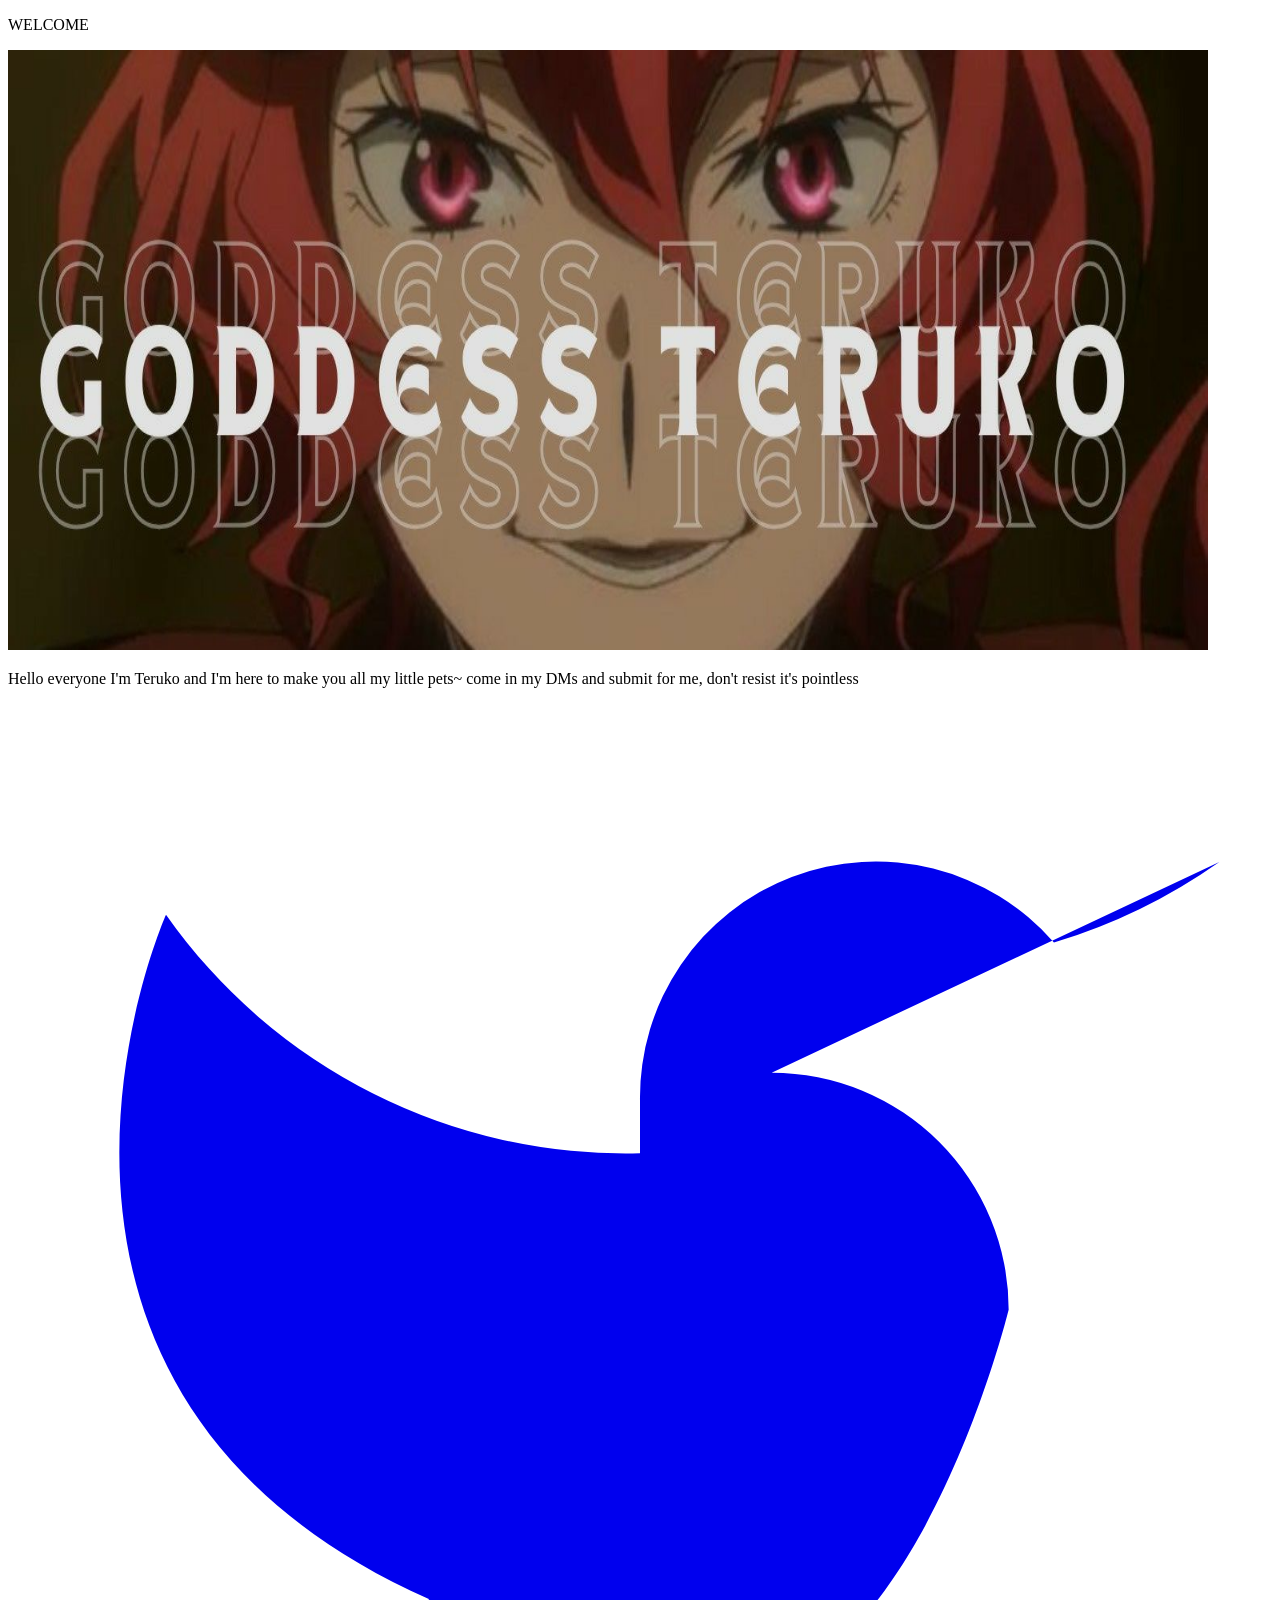
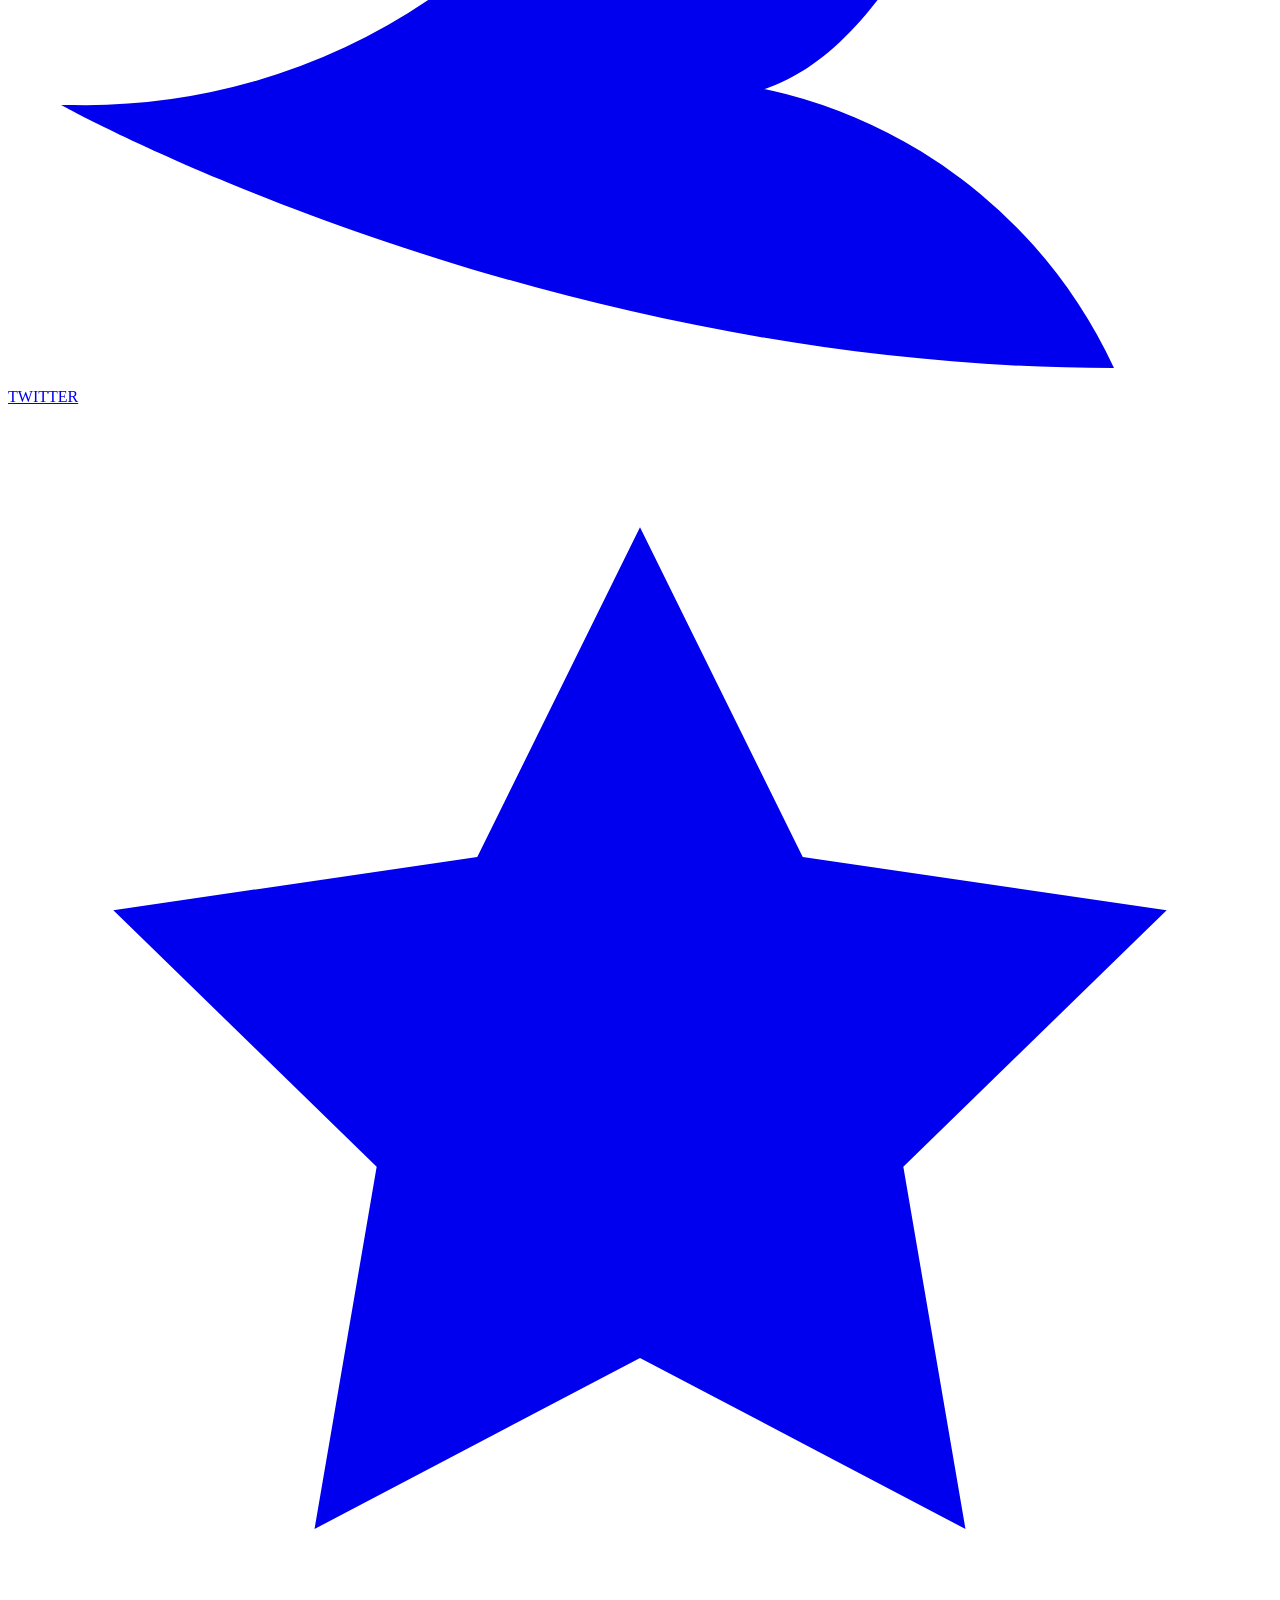
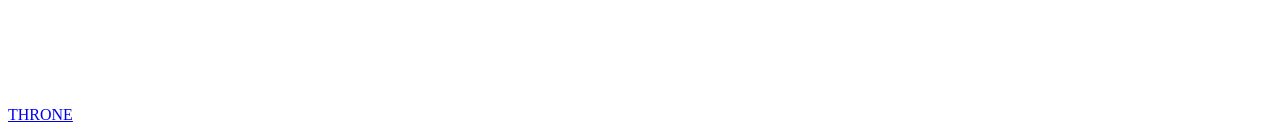
==== commit b5f2889c: "Updates" ====
--- a/index.html
+++ b/index.html
@@ -1 +1 @@
-<!DOCTYPE html><!--r1YlYE_jEVz8OmaRLyeWS--><html lang="en"><head><meta charSet="utf-8"/><meta name="viewport" content="width=device-width, initial-scale=1"/><link rel="preload" as="image" href="/Goddess_Teruko/teruko-banner.jpg"/><link rel="stylesheet" href="/Goddess_Teruko/_next/static/css/2d4ca1eadabb039b.css" data-precedence="next"/><link rel="preload" as="script" fetchPriority="low" href="/Goddess_Teruko/_next/static/chunks/webpack-8eb8d79c21319f94.js"/><script src="/Goddess_Teruko/_next/static/chunks/4bd1b696-c023c6e3521b1417.js" async=""></script><script src="/Goddess_Teruko/_next/static/chunks/255-88cff77ca4b2ac34.js" async=""></script><script src="/Goddess_Teruko/_next/static/chunks/main-app-3a2c3ef1e2e96ebe.js" async=""></script><script src="/Goddess_Teruko/_next/static/chunks/239-3ba2432edc72f6a5.js" async=""></script><script src="/Goddess_Teruko/_next/static/chunks/app/page-348a786a5e4de2d7.js" async=""></script><title>Goddess Teruko</title><meta name="description" content="Goddess Teruko - Personal Brand"/><script src="/Goddess_Teruko/_next/static/chunks/polyfills-42372ed130431b0a.js" noModule=""></script></head><body class="bg-black text-white"><div hidden=""><!--$--><!--/$--></div><main class="min-h-screen"><nav class="fixed top-0 w-full bg-black bg-opacity-90 backdrop-blur-md border-b border-gray-800 z-40"><div class="max-w-7xl mx-auto px-6 py-4"><p class="text-lg font-bold text-red-500 tracking-wider">WELCOME</p></div></nav><section class="pt-32 pb-20 px-6 flex items-center justify-center min-h-screen"><div class="max-w-6xl mx-auto w-full space-y-8"><div class="rounded-lg overflow-hidden border border-red-700 bg-gray-900 mx-auto w-full max-w-4xl"><div class="relative w-full"><img alt="Goddess Teruko" width="1200" height="600" decoding="async" data-nimg="1" class="w-full h-auto" style="color:transparent" src="/Goddess_Teruko/teruko-banner.jpg"/></div></div><div class="grid grid-cols-3 gap-6 max-w-4xl mx-auto w-full"><div class="col-span-2"><div class="p-12 rounded-xl border border-red-700 bg-gradient-to-br from-red-900/30 to-transparent h-full flex items-center justify-center cursor-default"><p class="text-2xl md:text-3xl font-bold leading-relaxed text-white text-center italic" style="font-family:Georgia, serif">Hello everyone I&#x27;m Teruko and I&#x27;m here to make you all my little pets~ come in my DMs and submit for me, don&#x27;t resist it&#x27;s pointless</p></div></div><div class="space-y-6"><a href="https://x.com/Goddess_Teruko" target="_blank" rel="noopener noreferrer" class="group block"><div class="glow-on-hover h-full p-8 rounded-xl border border-red-700/60 bg-gradient-to-br from-red-900/20 to-transparent hover:from-red-900/40 transition duration-300 cursor-pointer flex flex-col items-center justify-center space-y-4"><div class="w-14 h-14 rounded-full border-2 border-red-600 flex items-center justify-center group-hover:bg-red-700 transition duration-300"><svg class="w-7 h-7" fill="currentColor" viewBox="0 0 24 24"><path d="M23 3a10.9 10.9 0 01-3.14 1.53 4.48 4.48 0 00-7.86 3v1A10.66 10.66 0 013 4s-4 9 5 13a11.64 11.64 0 01-7 2s9 5 20 5a9.5 9.5 0 00-9-5.5c4.75 2.25 7-7 7-7a4.5 4.5 0 00-4.5-4.5z"></path></svg></div><p class="text-lg font-bold text-red-500 group-hover:text-red-400 transition">TWITTER</p></div></a><a href="https://throne.com/goddess_teruko_" target="_blank" rel="noopener noreferrer" class="group block"><div class="glow-on-hover h-full p-8 rounded-xl border border-red-700/60 bg-gradient-to-br from-red-900/20 to-transparent hover:from-red-900/40 transition duration-300 cursor-pointer flex flex-col items-center justify-center space-y-4"><div class="w-14 h-14 rounded-full border-2 border-red-600 flex items-center justify-center group-hover:bg-red-700 transition duration-300"><svg class="w-7 h-7" fill="currentColor" viewBox="0 0 24 24"><path d="M12 2l3.09 6.26L22 9.27l-5 4.87 1.18 6.88L12 17.77l-6.18 3.25L7 14.14 2 9.27l6.91-1.01L12 2z"></path></svg></div><p class="text-lg font-bold text-red-500 group-hover:text-red-400 transition">THRONE</p></div></a></div></div></div></section></main><!--$--><!--/$--><script src="/Goddess_Teruko/_next/static/chunks/webpack-8eb8d79c21319f94.js" id="_R_" async=""></script><script>(self.__next_f=self.__next_f||[]).push([0])</script><script>self.__next_f.push([1,"1:\"$Sreact.fragment\"\n2:I[9766,[],\"\"]\n3:I[8924,[],\"\"]\n4:I[1959,[],\"ClientPageRoot\"]\n5:I[3267,[\"239\",\"static/chunks/239-3ba2432edc72f6a5.js\",\"974\",\"static/chunks/app/page-348a786a5e4de2d7.js\"],\"default\"]\n8:I[4431,[],\"OutletBoundary\"]\na:I[5278,[],\"AsyncMetadataOutlet\"]\nc:I[4431,[],\"ViewportBoundary\"]\ne:I[4431,[],\"MetadataBoundary\"]\nf:\"$Sreact.suspense\"\n11:I[7150,[],\"\"]\n:HL[\"/Goddess_Teruko/_next/static/css/2d4ca1eadabb039b.css\",\"style\"]\n"])</script><script>self.__next_f.push([1,"0:{\"P\":null,\"b\":\"r1YlYE_jEVz8OmaRLyeWS\",\"p\":\"/Goddess_Teruko\",\"c\":[\"\",\"\"],\"i\":false,\"f\":[[[\"\",{\"children\":[\"__PAGE__\",{}]},\"$undefined\",\"$undefined\",true],[\"\",[\"$\",\"$1\",\"c\",{\"children\":[[[\"$\",\"link\",\"0\",{\"rel\":\"stylesheet\",\"href\":\"/Goddess_Teruko/_next/static/css/2d4ca1eadabb039b.css\",\"precedence\":\"next\",\"crossOrigin\":\"$undefined\",\"nonce\":\"$undefined\"}]],[\"$\",\"html\",null,{\"lang\":\"en\",\"children\":[\"$\",\"body\",null,{\"className\":\"bg-black text-white\",\"children\":[\"$\",\"$L2\",null,{\"parallelRouterKey\":\"children\",\"error\":\"$undefined\",\"errorStyles\":\"$undefined\",\"errorScripts\":\"$undefined\",\"template\":[\"$\",\"$L3\",null,{}],\"templateStyles\":\"$undefined\",\"templateScripts\":\"$undefined\",\"notFound\":[[[\"$\",\"title\",null,{\"children\":\"404: This page could not be found.\"}],[\"$\",\"div\",null,{\"style\":{\"fontFamily\":\"system-ui,\\\"Segoe UI\\\",Roboto,Helvetica,Arial,sans-serif,\\\"Apple Color Emoji\\\",\\\"Segoe UI Emoji\\\"\",\"height\":\"100vh\",\"textAlign\":\"center\",\"display\":\"flex\",\"flexDirection\":\"column\",\"alignItems\":\"center\",\"justifyContent\":\"center\"},\"children\":[\"$\",\"div\",null,{\"children\":[[\"$\",\"style\",null,{\"dangerouslySetInnerHTML\":{\"__html\":\"body{color:#000;background:#fff;margin:0}.next-error-h1{border-right:1px solid rgba(0,0,0,.3)}@media (prefers-color-scheme:dark){body{color:#fff;background:#000}.next-error-h1{border-right:1px solid rgba(255,255,255,.3)}}\"}}],[\"$\",\"h1\",null,{\"className\":\"next-error-h1\",\"style\":{\"display\":\"inline-block\",\"margin\":\"0 20px 0 0\",\"padding\":\"0 23px 0 0\",\"fontSize\":24,\"fontWeight\":500,\"verticalAlign\":\"top\",\"lineHeight\":\"49px\"},\"children\":404}],[\"$\",\"div\",null,{\"style\":{\"display\":\"inline-block\"},\"children\":[\"$\",\"h2\",null,{\"style\":{\"fontSize\":14,\"fontWeight\":400,\"lineHeight\":\"49px\",\"margin\":0},\"children\":\"This page could not be found.\"}]}]]}]}]],[]],\"forbidden\":\"$undefined\",\"unauthorized\":\"$undefined\"}]}]}]]}],{\"children\":[\"__PAGE__\",[\"$\",\"$1\",\"c\",{\"children\":[[\"$\",\"$L4\",null,{\"Component\":\"$5\",\"searchParams\":{},\"params\":{},\"promises\":[\"$@6\",\"$@7\"]}],null,[\"$\",\"$L8\",null,{\"children\":[\"$L9\",[\"$\",\"$La\",null,{\"promise\":\"$@b\"}]]}]]}],{},null,false]},null,false],[\"$\",\"$1\",\"h\",{\"children\":[null,[[\"$\",\"$Lc\",null,{\"children\":\"$Ld\"}],null],[\"$\",\"$Le\",null,{\"children\":[\"$\",\"div\",null,{\"hidden\":true,\"children\":[\"$\",\"$f\",null,{\"fallback\":null,\"children\":\"$L10\"}]}]}]]}],false]],\"m\":\"$undefined\",\"G\":[\"$11\",[]],\"s\":false,\"S\":true}\n"])</script><script>self.__next_f.push([1,"6:{}\n7:\"$0:f:0:1:2:children:1:props:children:0:props:params\"\n"])</script><script>self.__next_f.push([1,"d:[[\"$\",\"meta\",\"0\",{\"charSet\":\"utf-8\"}],[\"$\",\"meta\",\"1\",{\"name\":\"viewport\",\"content\":\"width=device-width, initial-scale=1\"}]]\n9:null\n"])</script><script>self.__next_f.push([1,"b:{\"metadata\":[[\"$\",\"title\",\"0\",{\"children\":\"Goddess Teruko\"}],[\"$\",\"meta\",\"1\",{\"name\":\"description\",\"content\":\"Goddess Teruko - Personal Brand\"}]],\"error\":null,\"digest\":\"$undefined\"}\n"])</script><script>self.__next_f.push([1,"10:\"$b:metadata\"\n"])</script></body></html>+<!DOCTYPE html><!--txznIn6gZ86ayy_vA8ikP--><html lang="en"><head><meta charSet="utf-8"/><meta name="viewport" content="width=device-width, initial-scale=1"/><link rel="preload" as="image" href="/teruko-banner.jpg"/><link rel="stylesheet" href="/Goddess_Teruko/_next/static/css/2d4ca1eadabb039b.css" data-precedence="next"/><link rel="preload" as="script" fetchPriority="low" href="/Goddess_Teruko/_next/static/chunks/webpack-8eb8d79c21319f94.js"/><script src="/Goddess_Teruko/_next/static/chunks/4bd1b696-c023c6e3521b1417.js" async=""></script><script src="/Goddess_Teruko/_next/static/chunks/255-88cff77ca4b2ac34.js" async=""></script><script src="/Goddess_Teruko/_next/static/chunks/main-app-3a2c3ef1e2e96ebe.js" async=""></script><script src="/Goddess_Teruko/_next/static/chunks/239-3ba2432edc72f6a5.js" async=""></script><script src="/Goddess_Teruko/_next/static/chunks/app/page-3cd52ec85c9e591f.js" async=""></script><title>Goddess Teruko</title><meta name="description" content="Goddess Teruko - Personal Brand"/><script src="/Goddess_Teruko/_next/static/chunks/polyfills-42372ed130431b0a.js" noModule=""></script></head><body class="bg-black text-white"><div hidden=""><!--$--><!--/$--></div><main class="min-h-screen"><nav class="fixed top-0 w-full bg-black bg-opacity-90 backdrop-blur-md border-b border-gray-800 z-40"><div class="max-w-7xl mx-auto px-6 py-4"><p class="text-lg font-bold text-red-500 tracking-wider">WELCOME</p></div></nav><section class="pt-32 pb-20 px-6 flex items-center justify-center min-h-screen"><div class="max-w-6xl mx-auto w-full space-y-8"><div class="rounded-lg overflow-hidden border border-red-700 bg-gray-900 mx-auto w-full max-w-4xl"><div class="relative w-full"><img alt="Goddess Teruko" width="1200" height="600" decoding="async" data-nimg="1" class="w-full h-auto" style="color:transparent" src="/teruko-banner.jpg"/></div></div><div class="grid grid-cols-3 gap-6 max-w-4xl mx-auto w-full"><div class="col-span-2"><div class="p-12 rounded-xl border border-red-700 bg-gradient-to-br from-red-900/30 to-transparent h-full flex items-center justify-center cursor-default"><p class="text-2xl md:text-3xl font-bold leading-relaxed text-white text-center italic" style="font-family:Georgia, serif">Hello everyone I&#x27;m Teruko and I&#x27;m here to make you all my little pets~ come in my DMs and submit for me, don&#x27;t resist it&#x27;s pointless</p></div></div><div class="space-y-6"><a href="https://x.com/Goddess_Teruko" target="_blank" rel="noopener noreferrer" class="group block"><div class="glow-on-hover h-full p-8 rounded-xl border border-red-700/60 bg-gradient-to-br from-red-900/20 to-transparent hover:from-red-900/40 transition duration-300 cursor-pointer flex flex-col items-center justify-center space-y-4"><div class="w-14 h-14 rounded-full border-2 border-red-600 flex items-center justify-center group-hover:bg-red-700 transition duration-300"><svg class="w-7 h-7" fill="currentColor" viewBox="0 0 24 24"><path d="M23 3a10.9 10.9 0 01-3.14 1.53 4.48 4.48 0 00-7.86 3v1A10.66 10.66 0 013 4s-4 9 5 13a11.64 11.64 0 01-7 2s9 5 20 5a9.5 9.5 0 00-9-5.5c4.75 2.25 7-7 7-7a4.5 4.5 0 00-4.5-4.5z"></path></svg></div><p class="text-lg font-bold text-red-500 group-hover:text-red-400 transition">TWITTER</p></div></a><a href="https://throne.com/goddess_teruko_" target="_blank" rel="noopener noreferrer" class="group block"><div class="glow-on-hover h-full p-8 rounded-xl border border-red-700/60 bg-gradient-to-br from-red-900/20 to-transparent hover:from-red-900/40 transition duration-300 cursor-pointer flex flex-col items-center justify-center space-y-4"><div class="w-14 h-14 rounded-full border-2 border-red-600 flex items-center justify-center group-hover:bg-red-700 transition duration-300"><svg class="w-7 h-7" fill="currentColor" viewBox="0 0 24 24"><path d="M12 2l3.09 6.26L22 9.27l-5 4.87 1.18 6.88L12 17.77l-6.18 3.25L7 14.14 2 9.27l6.91-1.01L12 2z"></path></svg></div><p class="text-lg font-bold text-red-500 group-hover:text-red-400 transition">THRONE</p></div></a></div></div></div></section></main><!--$--><!--/$--><script src="/Goddess_Teruko/_next/static/chunks/webpack-8eb8d79c21319f94.js" id="_R_" async=""></script><script>(self.__next_f=self.__next_f||[]).push([0])</script><script>self.__next_f.push([1,"1:\"$Sreact.fragment\"\n2:I[9766,[],\"\"]\n3:I[8924,[],\"\"]\n4:I[1959,[],\"ClientPageRoot\"]\n5:I[3267,[\"239\",\"static/chunks/239-3ba2432edc72f6a5.js\",\"974\",\"static/chunks/app/page-3cd52ec85c9e591f.js\"],\"default\"]\n8:I[4431,[],\"OutletBoundary\"]\na:I[5278,[],\"AsyncMetadataOutlet\"]\nc:I[4431,[],\"ViewportBoundary\"]\ne:I[4431,[],\"MetadataBoundary\"]\nf:\"$Sreact.suspense\"\n11:I[7150,[],\"\"]\n:HL[\"/Goddess_Teruko/_next/static/css/2d4ca1eadabb039b.css\",\"style\"]\n"])</script><script>self.__next_f.push([1,"0:{\"P\":null,\"b\":\"txznIn6gZ86ayy-vA8ikP\",\"p\":\"/Goddess_Teruko\",\"c\":[\"\",\"\"],\"i\":false,\"f\":[[[\"\",{\"children\":[\"__PAGE__\",{}]},\"$undefined\",\"$undefined\",true],[\"\",[\"$\",\"$1\",\"c\",{\"children\":[[[\"$\",\"link\",\"0\",{\"rel\":\"stylesheet\",\"href\":\"/Goddess_Teruko/_next/static/css/2d4ca1eadabb039b.css\",\"precedence\":\"next\",\"crossOrigin\":\"$undefined\",\"nonce\":\"$undefined\"}]],[\"$\",\"html\",null,{\"lang\":\"en\",\"children\":[\"$\",\"body\",null,{\"className\":\"bg-black text-white\",\"children\":[\"$\",\"$L2\",null,{\"parallelRouterKey\":\"children\",\"error\":\"$undefined\",\"errorStyles\":\"$undefined\",\"errorScripts\":\"$undefined\",\"template\":[\"$\",\"$L3\",null,{}],\"templateStyles\":\"$undefined\",\"templateScripts\":\"$undefined\",\"notFound\":[[[\"$\",\"title\",null,{\"children\":\"404: This page could not be found.\"}],[\"$\",\"div\",null,{\"style\":{\"fontFamily\":\"system-ui,\\\"Segoe UI\\\",Roboto,Helvetica,Arial,sans-serif,\\\"Apple Color Emoji\\\",\\\"Segoe UI Emoji\\\"\",\"height\":\"100vh\",\"textAlign\":\"center\",\"display\":\"flex\",\"flexDirection\":\"column\",\"alignItems\":\"center\",\"justifyContent\":\"center\"},\"children\":[\"$\",\"div\",null,{\"children\":[[\"$\",\"style\",null,{\"dangerouslySetInnerHTML\":{\"__html\":\"body{color:#000;background:#fff;margin:0}.next-error-h1{border-right:1px solid rgba(0,0,0,.3)}@media (prefers-color-scheme:dark){body{color:#fff;background:#000}.next-error-h1{border-right:1px solid rgba(255,255,255,.3)}}\"}}],[\"$\",\"h1\",null,{\"className\":\"next-error-h1\",\"style\":{\"display\":\"inline-block\",\"margin\":\"0 20px 0 0\",\"padding\":\"0 23px 0 0\",\"fontSize\":24,\"fontWeight\":500,\"verticalAlign\":\"top\",\"lineHeight\":\"49px\"},\"children\":404}],[\"$\",\"div\",null,{\"style\":{\"display\":\"inline-block\"},\"children\":[\"$\",\"h2\",null,{\"style\":{\"fontSize\":14,\"fontWeight\":400,\"lineHeight\":\"49px\",\"margin\":0},\"children\":\"This page could not be found.\"}]}]]}]}]],[]],\"forbidden\":\"$undefined\",\"unauthorized\":\"$undefined\"}]}]}]]}],{\"children\":[\"__PAGE__\",[\"$\",\"$1\",\"c\",{\"children\":[[\"$\",\"$L4\",null,{\"Component\":\"$5\",\"searchParams\":{},\"params\":{},\"promises\":[\"$@6\",\"$@7\"]}],null,[\"$\",\"$L8\",null,{\"children\":[\"$L9\",[\"$\",\"$La\",null,{\"promise\":\"$@b\"}]]}]]}],{},null,false]},null,false],[\"$\",\"$1\",\"h\",{\"children\":[null,[[\"$\",\"$Lc\",null,{\"children\":\"$Ld\"}],null],[\"$\",\"$Le\",null,{\"children\":[\"$\",\"div\",null,{\"hidden\":true,\"children\":[\"$\",\"$f\",null,{\"fallback\":null,\"children\":\"$L10\"}]}]}]]}],false]],\"m\":\"$undefined\",\"G\":[\"$11\",[]],\"s\":false,\"S\":true}\n"])</script><script>self.__next_f.push([1,"6:{}\n7:\"$0:f:0:1:2:children:1:props:children:0:props:params\"\n"])</script><script>self.__next_f.push([1,"d:[[\"$\",\"meta\",\"0\",{\"charSet\":\"utf-8\"}],[\"$\",\"meta\",\"1\",{\"name\":\"viewport\",\"content\":\"width=device-width, initial-scale=1\"}]]\n9:null\n"])</script><script>self.__next_f.push([1,"b:{\"metadata\":[[\"$\",\"title\",\"0\",{\"children\":\"Goddess Teruko\"}],[\"$\",\"meta\",\"1\",{\"name\":\"description\",\"content\":\"Goddess Teruko - Personal Brand\"}]],\"error\":null,\"digest\":\"$undefined\"}\n"])</script><script>self.__next_f.push([1,"10:\"$b:metadata\"\n"])</script></body></html>
